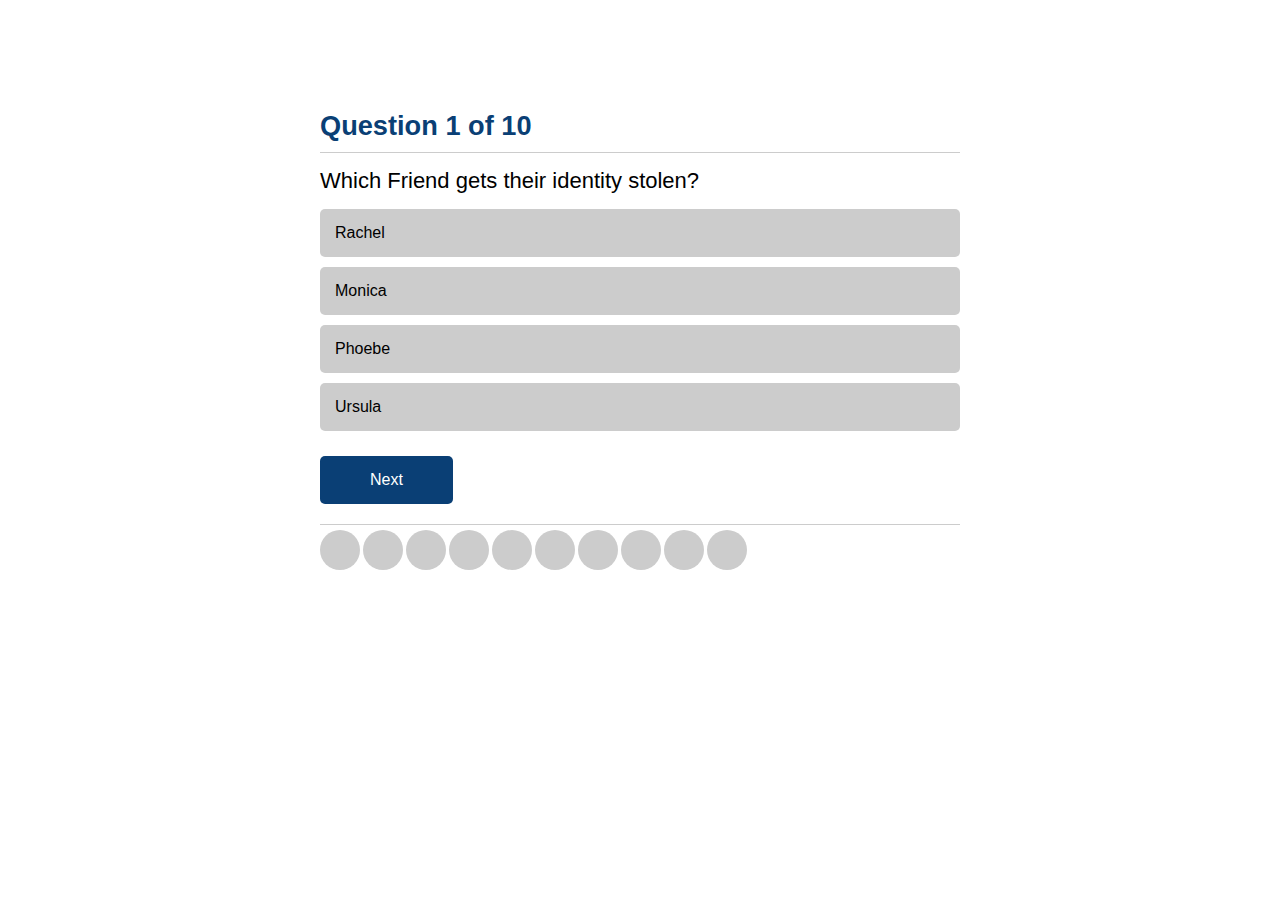
==== PAGES/friends.html @ 7c32e4eb "Quiz" ====
<!DOCTYPE html>
<html lang="en">
<head>
    <meta charset="UTF-8">
    <title>Friends</title>
    <link rel="stylesheet" href="/CSS/style2.css">
</head>
<body>
  <div class="quiz-container">
      <div class="question-number">
          <h3>Question <span class="question-num-value"></span> of <span class="total-question"></span></h3>
      </div>
      <div class="question">
      
      </div>
      <div class="options">
          <div id="0" class="option1" onclick="check(this)"></div>
          <div id="1" class="option2" onclick="check(this)"></div>
          <div id="2" class="option3" onclick="check(this)"></div>
          <div id="3" class="option4" onclick="check(this)"></div>
      </div>
      <div class="button">
          <button type="button" class="btn" onclick="next()">Next</button>
      </div>
      <div class="answers-tracker">
      
      </div>
  </div>
  <div class="quiz-over">
     <div class="box">
      <h1>
          Good Try!<br>
          You got <span class="correct-answers"></span> out of <span class="total-question2">10</span> answers correct!<br>
          That's <span class="percentage"></span>
      </h1>
      <button type="button" onclick="tryAgain()">TryAgain</button>
      <button type="button" ><a href="/index.html" class="backTo">Back to Quizes</a></button>
      </div>
  </div>
  <script src="/JS/Friends.js"></script>
  
</body>
</html>
---- CSS/style2.css ----
body {
    margin: 0;
/*    background-color: #009688;*/
    background-image: url(/Quiz/IMG/digital.jpg);
    font-family: sans-serif;
    background-size: cover;
    background-repeat: no-repeat;
    background-color: 
}

*{
    box-sizing: border-box;
}

.quiz-container {
    max-width: 700px;
    max-height: 500px;
    background-color: #ffffff;
    margin: 30px auto;
    margin-top: 80px;
    border-radius: 10px;
    padding: 30px;
   
   
}

.quiz-container::after, .quiz-container::before {
    content: '';
    clear: both;
    display: table;
}

.question-number,
.question,
.options,
.button,
.answers-tracker {
    float: left;
    width: 100%;
}

.question-number h3 {
    color: #0A3F75;
    font-weight: 800;
    font-size: 1.7em;
    border-bottom: 1px solid #ccc;
    margin: 0;
    padding-bottom: 10px;
}

.question {
    font-size: 22px;
    color: 000000;
    padding: 15px 0;
}

.options div {
    background-color: #cccccc;
    font-size: 16px;
    color: 000000;
    margin-bottom: 10px;
    border-radius: 5px;
    padding: 15px;
    position: relative;
    overflow: hidden;
    cursor: pointer;
}

.options div.disabled{
    pointer-events: none;
}
.options div.correct {
    z-index: 1;
    color: #fff;
}

.options div.correct::before {
    content: '';
    position: absolute;
    left: 0;
    top: 0;
    width: 100%;
    height: 100%;
    background-color: green;
    z-index: -1;
    transform: translateX(-100%);
    animation: animateBackground 1s ease;
    animation-fill-mode: forwards;
}

@keyframes animateBackground {
    0% {
        transform: translateX(-100%);
    }
    100% {
        transform: translateX(0%); 
    }
}

.options div.wrong {
    z-index: 1;
    color: #fff;
}

.options div.wrong::before {
    content: '';
    position: absolute;
    left: 0;
    top: 0;
    width: 100%;
    height: 100%;
    background-color: red;
    z-index: -1;
    transform: translateX(-100%);
    animation: animateBackground 1s ease;
    animation-fill-mode: forwards;
}

@keyframes animateBackground {
    0% {
        transform: translateX(-100%);
    }
    100% {
        transform: translateX(0%); 
    }
}

.button .btn {
    padding: 15px 50px;
    border-radius: 5px;
    cursor: pointer;
    background-color: #0A3F75;
    font-size: 16px;
    color: #ffffff;
    border: none;
    display: inline-block;
    margin: 15px 0 20px;
}

.answers-tracker {
    border-top: 1px solid #cccccc;
    padding-top: 5px;
    
}

.answers-tracker div {
    height: 40px;
    width: 40px;
    background-color: #cccccc;
    display: inline-block;
    border-radius: 50%;
    margin-right: 3px;
}

.answers-tracker div.correct{
    background-color: green;
    background-image: url();
    background-position: center;
    background-repeat: no-repeat;
    background-size: 50%;
}

.answers-tracker div.wrong{
    background-color: red;
    background-image: url();
    background-position: center;
    background-repeat: no-repeat;
    background-size: 50%;
}

.quiz-over{
    position: fixed;
    left: 0;
    top: 0;
    width: 100%;
    height: 100%;
    background-color: rgba(0,0,0,0.9);
    z-index: 10;
    display: none;
    align-items: center;
    justify-content: center;
}
.quiz-over.show{
    display: flex;
}
.quiz-over .box{
    background-color: #009688;
    padding: 30px;
    border-radius: 10px;
    text-align: center;
    flex-basis: 700px;
    max-width: 700px;
    color: #ffffff;
}

.quiz-over .box h1{
    font-size: 36px;
    margin: 0 0 20px;
}

.quiz-over .box button{
    padding: 15px 50px;
    border: none;
    background-color: #FF9800;
    border-radius: 5px;
    font-size: 16px;
    margin: 15px 0 20px;
    color: #ffffff;
}
.backTo{
    padding: 15px 50px;
    border: none;
    background-color: #FF9800;
    border-radius: 5px;
    font-size: 16px;
    margin: 15px 0 20px;
    color: #FFFFFF;
    text-decoration: none;
    
}
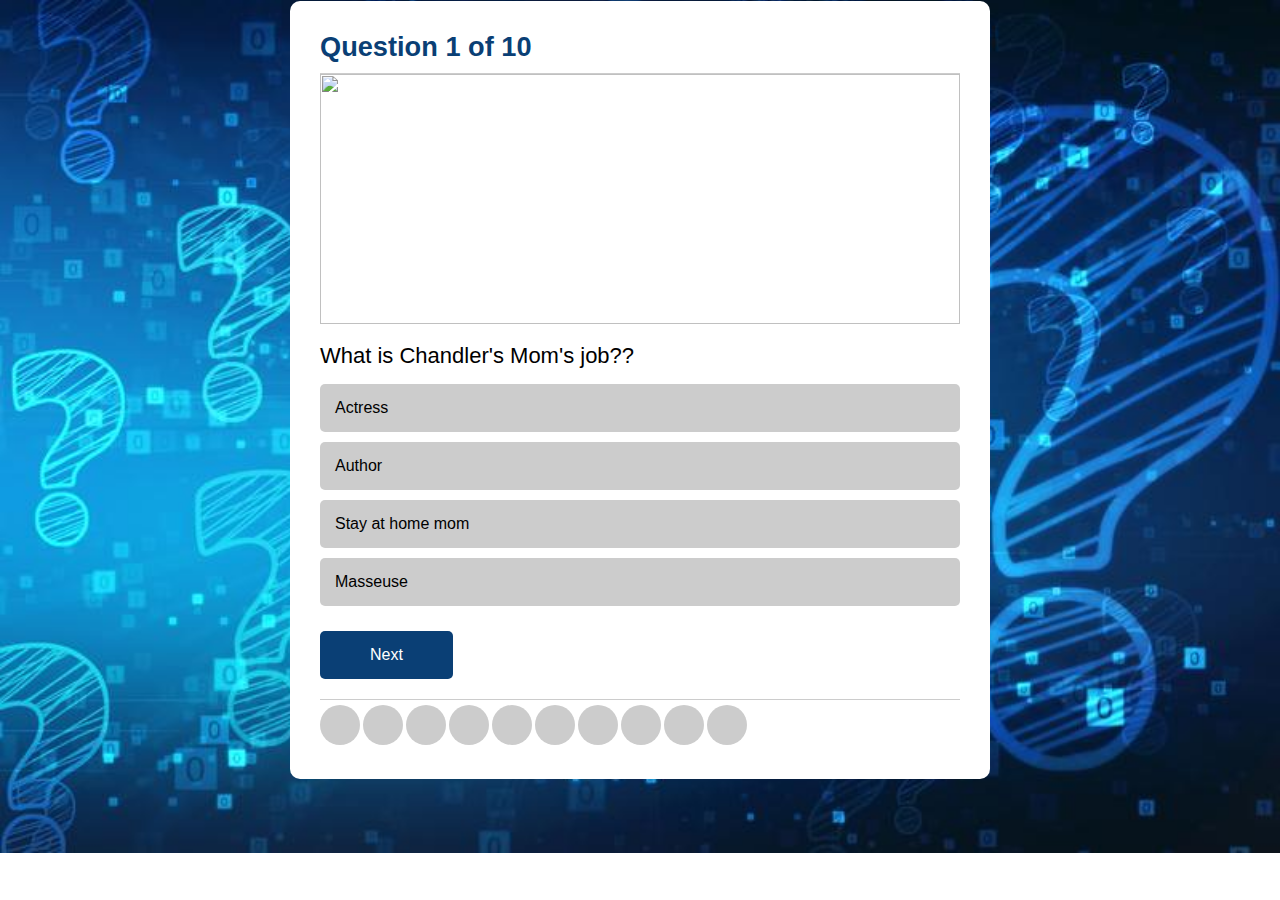
==== commit 73f42424: "Add files via upload" ====
--- a/PAGES/friends.html
+++ b/PAGES/friends.html
@@ -1,43 +1,44 @@
-<!DOCTYPE html>
-<html lang="en">
-<head>
-    <meta charset="UTF-8">
-    <title>Friends</title>
-    <link rel="stylesheet" href="/CSS/style2.css">
-</head>
-<body>
-  <div class="quiz-container">
-      <div class="question-number">
-          <h3>Question <span class="question-num-value"></span> of <span class="total-question"></span></h3>
-      </div>
-      <div class="question">
-      
-      </div>
-      <div class="options">
-          <div id="0" class="option1" onclick="check(this)"></div>
-          <div id="1" class="option2" onclick="check(this)"></div>
-          <div id="2" class="option3" onclick="check(this)"></div>
-          <div id="3" class="option4" onclick="check(this)"></div>
-      </div>
-      <div class="button">
-          <button type="button" class="btn" onclick="next()">Next</button>
-      </div>
-      <div class="answers-tracker">
-      
-      </div>
-  </div>
-  <div class="quiz-over">
-     <div class="box">
-      <h1>
-          Good Try!<br>
-          You got <span class="correct-answers"></span> out of <span class="total-question2">10</span> answers correct!<br>
-          That's <span class="percentage"></span>
-      </h1>
-      <button type="button" onclick="tryAgain()">TryAgain</button>
-      <button type="button" ><a href="/index.html" class="backTo">Back to Quizes</a></button>
-      </div>
-  </div>
-  <script src="/JS/Friends.js"></script>
-  
-</body>
+<!DOCTYPE html>
+<html lang="en">
+<head>
+    <meta charset="UTF-8">
+    <title>Friends</title>
+    <link rel="stylesheet" href="../CSS/style2.css">
+</head>
+<body>
+  <div class="quiz-container">
+      <div class="question-number">
+          <h3>Question <span class="question-num-value"></span> of <span class="total-question"></span></h3>
+      </div>
+      <div class="img"></div>
+      <div class="question">
+      
+      </div>
+      <div class="options">
+          <div id="0" class="option1" onclick="check(this)"></div>
+          <div id="1" class="option2" onclick="check(this)"></div>
+          <div id="2" class="option3" onclick="check(this)"></div>
+          <div id="3" class="option4" onclick="check(this)"></div>
+      </div>
+      <div class="button">
+          <button type="button" class="btn" onclick="next()">Next</button>
+      </div>
+      <div class="answers-tracker">
+      
+      </div>
+  </div>
+  <div class="quiz-over">
+     <div class="box">
+      <h1>
+          Good Try!<br>
+          You got <span class="correct-answers"></span> out of <span class="total-question2">10</span> answers correct!<br>
+          That's <span class="percentage"></span>
+      </h1>
+      <button type="button" onclick="tryAgain()">TryAgain</button>
+      <button type="button" ><a href="/index.html" class="backTo">Back to Quizes</a></button>
+      </div>
+  </div>
+  <script src="../JS/Friends.js"></script>
+  
+</body>
 </html>--- a/CSS/style2.css
+++ b/CSS/style2.css
@@ -1,7 +1,7 @@
 body {
     margin: 0;
 /*    background-color: #009688;*/
-    background-image: url(/Quiz/IMG/digital.jpg);
+    background-image: url(/IMG/digital.jpg);
     font-family: sans-serif;
     background-size: cover;
     background-repeat: no-repeat;
@@ -14,10 +14,10 @@
 
 .quiz-container {
     max-width: 700px;
-    max-height: 500px;
+    max-height: 800px;
     background-color: #ffffff;
     margin: 30px auto;
-    margin-top: 80px;
+    margin-top: 1px;
     border-radius: 10px;
     padding: 30px;
    
@@ -218,8 +218,12 @@
     text-decoration: none;
     
 }
-
-
-
-
-
+img{
+    width: 100%;
+  height: 250px;
+
+}
+
+
+
+
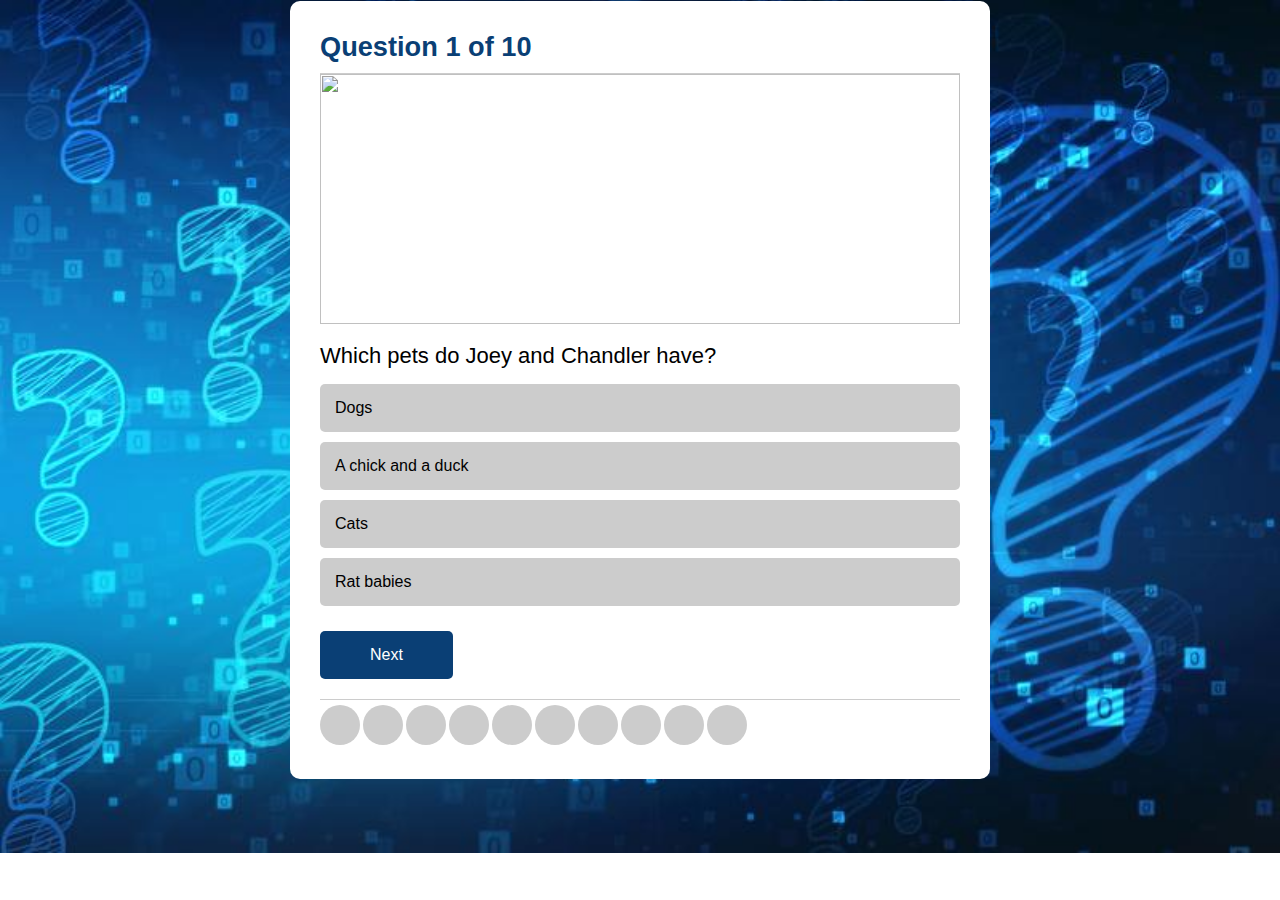
==== commit 26c3f358: "Update friends.html" ====
--- a/PAGES/friends.html
+++ b/PAGES/friends.html
@@ -35,10 +35,10 @@
           That's <span class="percentage"></span>
       </h1>
       <button type="button" onclick="tryAgain()">TryAgain</button>
-      <button type="button" ><a href="/index.html" class="backTo">Back to Quizes</a></button>
+      <button type="button" ><a href="../index.html" class="backTo">Back to Quizes</a></button>
       </div>
   </div>
   <script src="../JS/Friends.js"></script>
   
 </body>
-</html>+</html>
--- a/CSS/style2.css
+++ b/CSS/style2.css
@@ -1,7 +1,7 @@
 body {
     margin: 0;
 /*    background-color: #009688;*/
-    background-image: url(/IMG/digital.jpg);
+    background-image: url(../IMG/digital.jpg);
     font-family: sans-serif;
     background-size: cover;
     background-repeat: no-repeat;
